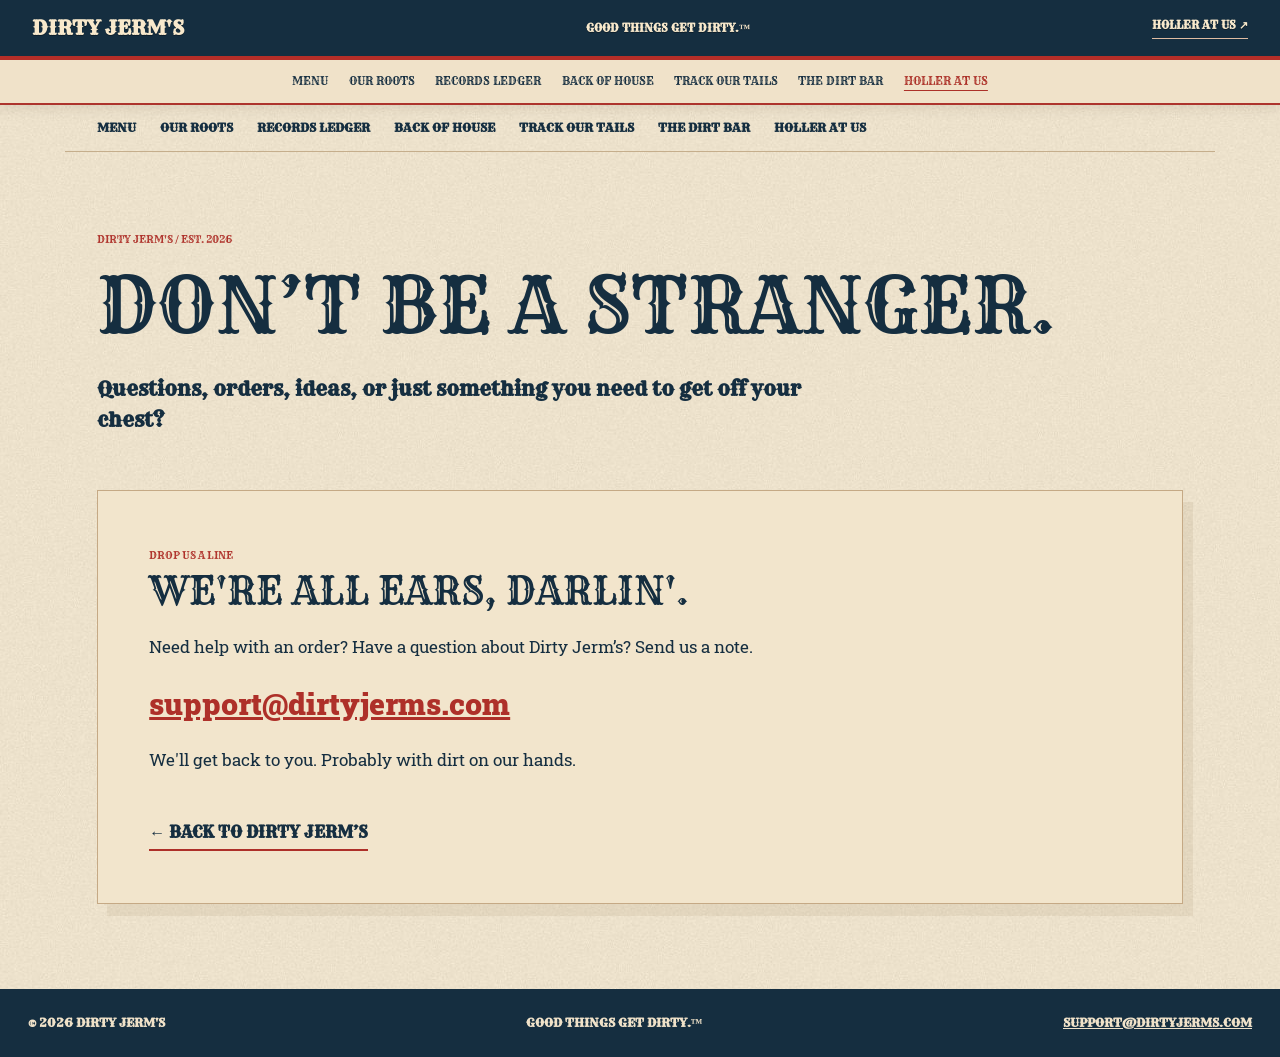
==== contact.html @ 66169c94 "Add files via upload" ====
<!DOCTYPE html>
<html lang="en"><head><meta charset="utf-8"/><meta content="width=device-width,initial-scale=1" name="viewport"/><meta content="#142d3d" name="theme-color"/><meta content="Dirty Jerm's — plant care with grit, good trouble, and a little dirt under our nails." name="description"/><title>HOLLER AT US | Dirty Jerm's</title><link href="styles.css" rel="stylesheet"/></head><body><header class="mast"><div class="mast-inner"><a class="brand-word" href="index.html">DIRTY JERM'S</a><span class="motto">GOOD THINGS GET DIRTY.™</span><a class="holler" href="contact.html">HOLLER AT US ↗</a></div></header><nav aria-label="Main navigation" class="site-nav"><a href="goods.html">MENU</a><a href="story.html">OUR ROOTS</a><a href="green-book.html">RECORDS LEDGER</a><a href="foundry.html">BACK OF HOUSE</a><a href="linkedin.html">TRACK OUR TAILS</a><a href="dirt-bar.html">THE DIRT BAR</a><a aria-current="page" href="contact.html">HOLLER AT US</a></nav><nav aria-label="Website sections" class="subnav"><a href="goods.html">MENU</a><a href="story.html">OUR ROOTS</a><a href="green-book.html">RECORDS LEDGER</a><a href="foundry.html">BACK OF HOUSE</a><a href="linkedin.html">TRACK OUR TAILS</a><a href="dirt-bar.html">THE DIRT BAR</a><a href="contact.html">HOLLER AT US</a></nav><main><section class="page-hero"><span class="eyebrow">DIRTY JERM'S / EST. 2026</span><h1>DON’T BE A STRANGER.</h1><p>Questions, orders, ideas, or just something you need to get off your chest?</p></section><section class="page-body"><div class="sheet"><span class="eyebrow">DROP US A LINE</span><h2>WE'RE ALL EARS, DARLIN'.</h2><p>Need help with an order? Have a question about Dirty Jerm’s? Send us a note.</p><p><a href="mailto:support@dirtyjerms.com" style="font-weight:900;font-size:clamp(18px,3vw,30px);color:var(--red)">support@dirtyjerms.com</a></p><p>We'll get back to you. Probably with dirt on our hands.</p><a class="back" href="index.html">← BACK TO DIRTY JERM’S</a></div></section></main><footer class="footer"><span>© 2026 DIRTY JERM'S</span><span>GOOD THINGS GET DIRTY.™</span><a href="mailto:support@dirtyjerms.com">SUPPORT@DIRTYJERMS.COM</a></footer></body></html>
---- styles.css ----
@import url('https://fonts.googleapis.com/css2?family=Rye&family=Roboto+Slab:wght@400;500;600;700;800;900&display=swap');
:root{--ink:#142d3d;--red:#a92f27;--cream:#f1e5ce;--paper:#e9d9bb;--burn:#39271d;--line:#c5ae8c}*{box-sizing:border-box}html{scroll-behavior:smooth}body{margin:0;background:var(--cream) url('assets/paper.jpg') repeat;color:var(--ink);font-family:'DM Sans',Arial,sans-serif}a{color:inherit}button,a{touch-action:manipulation}.mast{background:var(--ink);color:#f5e9d0;border-bottom:5px solid var(--red)}.mast-inner{max-width:1380px;margin:auto;padding:13px 32px;display:flex;align-items:center;justify-content:space-between;gap:20px}.brand-word{font:900 22px 'Roboto Slab',Georgia,serif;text-decoration:none;letter-spacing:-1px}.mast .motto{font:700 12px 'Roboto Slab',Georgia,serif;letter-spacing:.08em}.mast .holler{font:800 12px 'DM Sans',sans-serif;letter-spacing:.08em;text-decoration:none;border-bottom:1px solid #dfbca2;padding-bottom:4px}.hero{max-width:1360px;margin:0 auto;min-height:360px;padding:48px 38px 46px;display:grid;grid-template-columns:320px 1fr;align-items:center;gap:65px}.hero-logo{display:block;width:min(100%,310px);height:auto;filter:drop-shadow(9px 13px 7px #271d1533)}.eyebrow{font:800 12px 'DM Sans',sans-serif;letter-spacing:.16em;text-transform:uppercase;color:var(--red)}h1,h2,h3{font-family:'Roboto Slab',Georgia,serif}h1{font-size:clamp(48px,5.1vw,85px);line-height:1.05;letter-spacing:-.065em;margin:14px 0 20px;font-weight:900}h1 span{color:var(--red)}.hero-copy{font:700 clamp(17px,1.7vw,23px) 'Roboto Slab',Georgia,serif;line-height:1.45;margin:0;max-width:780px}.hero-copy strong{color:var(--red)}.ribbon{height:14px;background:repeating-linear-gradient(110deg,var(--ink) 0 75px,var(--red) 75px 86px,#efe3cc 86px 95px);border-block:2px solid #d2b895}.shop{background:linear-gradient(135deg,#ded0b6,#eadcc1 42%,#e3d2b3);border-top:1px solid #f8edd9;padding:28px 24px 56px}.shop-inner{max-width:1340px;margin:auto}.come{text-align:center;font:900 clamp(33px,3.2vw,54px) 'Roboto Slab',Georgia,serif;letter-spacing:-.05em;color:var(--red);margin:6px 0 10px}.subcome{text-align:center;margin:0 0 28px;font-size:14px;font-weight:700;color:#594735}.boardroom{display:grid;grid-template-columns:minmax(0,1fr) 300px minmax(0,1fr);gap:24px;align-items:center}.sign-stack{display:grid;gap:16px}.sign{position:relative;min-height:121px;display:flex;align-items:center;justify-content:center;text-align:center;text-decoration:none;padding:16px 30px;isolation:isolate;filter:drop-shadow(5px 12px 5px #39271d55);transition:transform .18s ease,filter .18s ease}.sign:before{content:'';position:absolute;inset:0;background-image:url('assets/rough-wood.png');background-position:center;background-size:100% 100%;z-index:-1;filter:saturate(.75) contrast(1.08)}.sign:after{content:'';position:absolute;inset:10px 13px;border:1px solid #30251a45;pointer-events:none;transform:rotate(-.4deg)}.sign .burn{font:900 clamp(20px,2.2vw,33px) 'Roboto Slab',Georgia,serif;letter-spacing:-.05em;color:#24150e;text-shadow:0 1px 1px #a58b6a,-1px -1px 1px #100c0b,1px 2px 2px #25130a7a;line-height:1.1}.sign:hover,.sign:focus-visible{transform:translateY(-5px) rotate(-.6deg);filter:drop-shadow(8px 17px 7px #39271d70)}.sign:focus-visible{outline:3px solid var(--red);outline-offset:5px}.sign:nth-child(2){transform:rotate(.6deg)}.sign:nth-child(3){transform:rotate(-.4deg)}.sign:nth-child(2):hover,.sign:nth-child(3):hover{transform:translateY(-5px)}.planter-center{display:flex;flex-direction:column;align-items:center;justify-content:center;align-self:stretch;gap:4px}.planter{width:min(100%,255px);height:285px;object-fit:contain;filter:drop-shadow(12px 16px 8px #2a221a40)}.planter-note{font:900 13px 'Roboto Slab',Georgia,serif;color:var(--red);text-align:center;max-width:210px;line-height:1.5}.center-sign{width:100%;max-width:280px;min-height:104px}.center-sign .burn{font-size:clamp(17px,1.7vw,24px)}.bottom-note{text-align:center;margin:30px 0 0;font:800 13px 'DM Sans',sans-serif;letter-spacing:.07em;color:#67513a}.footer{background:var(--ink);color:var(--cream);display:flex;justify-content:space-between;gap:12px;align-items:center;padding:25px max(28px,calc((100vw - 1300px)/2));font-size:12px;font-weight:800;letter-spacing:.06em;flex-wrap:wrap}.footer a{color:inherit}.page-hero{max-width:1150px;margin:auto;padding:74px 32px 35px}.page-hero h1{font-size:clamp(45px,6vw,78px);margin:10px 0}.page-hero p{font:600 20px/1.55 'Roboto Slab',Georgia,serif;max-width:750px}.page-body{max-width:1150px;margin:0 auto 85px;padding:0 32px}.sheet{background:#f5ead5;border:1px solid #cbb491;padding:clamp(25px,4vw,55px);box-shadow:10px 12px 0 #a68e6d24}.sheet h2{font-size:clamp(28px,3vw,44px);line-height:1.13;margin:6px 0 20px}.sheet p{font-size:17px;line-height:1.7;max-width:840px}.pill{display:inline-block;padding:7px 12px;border:1px solid var(--red);color:var(--red);font-size:12px;font-weight:800;letter-spacing:.08em}.tiles{display:grid;grid-template-columns:repeat(2,minmax(0,1fr));gap:18px;margin-top:25px}.tile{border:1px solid #c6ad87;padding:24px;background:#efe0c4}.tile h3{font-size:29px;margin:8px 0}.tile p{margin:6px 0}.tile .status{font-size:12px;font-weight:900;letter-spacing:.08em;color:var(--red)}.back{display:inline-block;margin-top:28px;text-decoration:none;border-bottom:2px solid var(--red);font-weight:800;padding-bottom:5px}.subnav{max-width:1150px;margin:0 auto;padding:14px 32px;display:flex;gap:15px 24px;flex-wrap:wrap;border-bottom:1px solid #c5ae8c}.subnav a{text-decoration:none;font-size:12px;font-weight:800}.subnav a:hover{text-decoration:underline}.green{background:#dce0cd;border-left:6px solid #66765b}.green h2{color:#354c3d}@media(max-width:960px){.hero{grid-template-columns:220px 1fr;gap:28px}.boardroom{grid-template-columns:1fr 210px 1fr;gap:12px}.sign{min-height:106px;padding:12px}.sign .burn{font-size:clamp(16px,2.4vw,25px)}.planter{height:250px}.center-sign .burn{font-size:18px}}@media(max-width:680px){.mast-inner{padding:13px 17px}.mast .motto{display:none}.hero{padding:30px 24px;grid-template-columns:1fr;gap:18px;text-align:center}.hero-logo{width:180px;margin:auto}h1{font-size:clamp(43px,11vw,65px)}.hero-copy{font-size:17px}.shop{padding:24px 14px 42px}.boardroom{grid-template-columns:1fr 1fr;gap:12px}.sign-stack{gap:12px}.sign{min-height:100px}.sign .burn{font-size:clamp(16px,4vw,23px)}.planter-center{grid-column:1/-1;grid-row:2;display:grid;grid-template-columns:1fr 1fr;align-items:center;gap:0}.planter{height:205px}.planter-note{display:none}.center-sign{min-height:105px}.right-stack{grid-column:2;grid-row:1}.left-stack{grid-column:1;grid-row:1}.tiles{grid-template-columns:1fr}.footer{padding:22px}.page-hero{padding:45px 22px 20px}.page-body{padding:0 18px}.subnav{padding:12px 20px}}
@media(prefers-reduced-motion:reduce){*,*:before,*:after{transition:none!important;scroll-behavior:auto!important}}


/* Dirty Jerm's — authentic workshop wood, saloon type, and unified interior styling */
600;700;800;900&display=swap');
:root{--ink:#182f40;--red:#a62e25;--cream:#efe2c9;--paper:#e9d7b7;--burn:#2b160c;--line:#b99b73}
body{font-family:'Roboto Slab',Georgia,serif;background-color:#efe2c9}
.brand-word,.mast .motto,.mast .holler,.subnav a,.footer,.pill,.tile .status,.back{font-family:'Rye',Georgia,serif;letter-spacing:0;line-height:1.5}
.brand-word{font-size:20px}.mast .motto,.mast .holler{font-size:11px}
h1,h2,h3,.come,.sheet h2,.tile h3,.page-hero h1{font-family:'Rye',Georgia,serif;font-weight:400;letter-spacing:0}
.hero{max-width:1420px;grid-template-columns:minmax(275px,370px) 1fr;gap:65px;padding:48px 40px 54px;min-height:405px}
.hero-logo{width:min(100%,360px);max-width:360px}
h1{font-size:clamp(42px,4.8vw,73px);line-height:1.22;letter-spacing:0;margin:16px 0 18px}
.eyebrow{font:400 12px 'Rye',Georgia,serif;letter-spacing:.015em}
.hero-copy{font:600 clamp(17px,1.6vw,21px)/1.55 'Roboto Slab',Georgia,serif}
.shop{background:linear-gradient(120deg,#e5d2afdd,#eee1c7e8),url('assets/paper.jpg') repeat;padding:35px 24px 76px}
.come{font-size:clamp(29px,3vw,47px);line-height:1.2;letter-spacing:0;margin:6px 0 13px}
.subcome{font:400 clamp(15px,1.6vw,21px) 'Rye',Georgia,serif;color:var(--ink);margin:0 0 34px;letter-spacing:0;text-align:center}
.boardroom{grid-template-columns:minmax(0,1fr) minmax(240px,305px) minmax(0,1fr);gap:clamp(16px,2.5vw,35px);align-items:center}
.sign-stack{gap:22px}
.sign{min-height:128px;padding:22px 24px;filter:drop-shadow(5px 11px 6px #37200d55);transition:transform .18s ease,filter .18s ease}
.sign:before{inset:2px 1px 6px;background-image:linear-gradient(0deg,rgba(65,31,11,.17),rgba(230,164,77,.14) 32%,rgba(255,210,130,.20) 58%,rgba(62,27,11,.12)),url('assets/rough-wood.png');background-size:100% 100%;filter:sepia(.28) saturate(1.22) brightness(1.12) contrast(1.09);clip-path:polygon(1% 6%,5% 3%,15% 4%,24% 1%,39% 3%,53% 1%,72% 3%,86% 1%,99% 5%,98% 20%,100% 40%,98% 59%,100% 78%,98% 96%,88% 97%,73% 99%,56% 97%,39% 100%,20% 98%,6% 99%,1% 96%,2% 76%,0% 55%,2% 35%)}
.sign:after{display:none}
.sign .burn{font:400 clamp(19px,2.05vw,30px)/1.2 'Rye',Georgia,serif;letter-spacing:0;color:#29160d;text-shadow:0 1px 0 #c8a476,1px 2px 1px #2a160d99,-1px -1px 1px #2a160d88;max-width:100%}
.sign:nth-child(2){transform:rotate(.35deg)}.sign:nth-child(3){transform:rotate(-.25deg)}
.sign:hover,.sign:focus-visible{transform:translateY(-5px) rotate(-.35deg);filter:drop-shadow(7px 15px 7px #37200d77)}
.planter-center{gap:0;align-self:stretch;justify-content:space-between}
.plant-ground{position:relative;isolation:isolate;width:100%;height:385px;display:flex;align-items:flex-end;justify-content:center;overflow:hidden}
.plant-ground:after{content:'';position:absolute;z-index:2;bottom:-4px;left:-5%;width:110%;height:49px;background:radial-gradient(ellipse at 20% 40%,#4b301d 0 8%,transparent 9%),radial-gradient(ellipse at 72% 55%,#362015 0 11%,transparent 12%),linear-gradient(0deg,#392518 0%,#5c4028 45%,transparent 98%);background-size:47px 32px,59px 36px,100% 100%;filter:drop-shadow(0 -2px 3px #40291770);clip-path:polygon(0 34%,8% 21%,14% 40%,22% 24%,29% 39%,36% 18%,45% 36%,54% 16%,64% 37%,73% 19%,81% 37%,90% 18%,100% 34%,100% 100%,0 100%)}
.planter{width:100%;height:385px;max-height:none;object-fit:cover;object-position:center 46%;filter:contrast(1.05) saturate(.92);-webkit-mask-image:radial-gradient(ellipse 54% 70% at 50% 49%,#000 60%,transparent 94%);mask-image:radial-gradient(ellipse 54% 70% at 50% 49%,#000 60%,transparent 94%)}
.planter-center>.sign{width:100%;min-height:110px;margin-top:12px}
.planter-center>.sign .burn{font-size:clamp(18px,1.7vw,25px)}
.page-hero h1{letter-spacing:0;line-height:1.25}.page-hero p,.sheet p,.tile p{font-family:'Roboto Slab',Georgia,serif}
.sheet,.tile{background:#f2e5cc;border-color:#c5a985}.sheet h2{letter-spacing:0}
@media(max-width:960px){.hero{grid-template-columns:230px 1fr;gap:30px}.boardroom{grid-template-columns:minmax(0,1fr) 220px minmax(0,1fr);gap:13px}.sign{min-height:108px;padding:12px}.sign .burn{font-size:clamp(15px,2.1vw,22px)}.plant-ground,.planter{height:300px}.planter-center>.sign .burn{font-size:17px}}
@media(max-width:680px){.hero{grid-template-columns:1fr;gap:18px;padding:28px 22px 34px;text-align:center}.hero-logo{width:210px;margin:auto}h1{font-size:clamp(35px,9vw,52px)}.shop{padding:28px 13px 45px}.boardroom{grid-template-columns:1fr 1fr;gap:12px}.sign-stack{gap:12px}.sign{min-height:92px}.sign .burn{font-size:clamp(14px,3.7vw,20px)}.left-stack{grid-column:1;grid-row:1}.right-stack{grid-column:2;grid-row:1}.planter-center{grid-column:1/-1;grid-row:2;display:flex;flex-direction:column}.plant-ground{width:min(80%,300px);height:295px}.planter{height:295px}.planter-center>.sign{max-width:330px;margin-top:4px}.planter-center>.sign .burn{font-size:20px}.mast .motto{display:none}}

/* Focused refinements to the approved Rustic Saloon Polish layout. */
600;700;800;900&display=swap');
:root{--ink:#142d3d;--red:#a92f27}
.hero-copy{font-family:'Roboto Slab',Georgia,serif;font-weight:700}
.eyebrow,.mast .motto,.mast .holler,.subnav a,.footer,.pill,.tile .status,.back{font-family:'Rye',Georgia,serif}
.sign .burn{font-family:'Rye',Georgia,serif;font-size:clamp(19px,2vw,30px);font-weight:400;color:#180f09;text-shadow:0 1px 0 #b59b7b,1px 2px 1px #100c08c9,-1px -1px 1px #392517b3;-webkit-text-stroke:.2px #180f09}
.sign:before{filter:sepia(.16) saturate(1.04) brightness(1.02) contrast(1.18)}
.sign:focus-visible{outline:4px solid #a92f27;outline-offset:5px}
.plant-ground{overflow:visible;isolation:isolate}
.planter{width:100%;height:385px;object-fit:contain;object-position:center bottom;filter:drop-shadow(4px 9px 4px #38261944);-webkit-mask-image:none;mask-image:none}
.plant-ground:after{bottom:-7px;left:-8%;width:116%;height:69px;background:radial-gradient(ellipse at 15% 40%,#27190e 0 7%,transparent 8%),radial-gradient(ellipse at 64% 50%,#342012 0 10%,transparent 11%),radial-gradient(ellipse at 80% 35%,#6c472a 0 8%,transparent 9%),linear-gradient(0deg,#291b13 0%,#53341f 42%,#785031 69%,transparent 100%);background-size:38px 25px,52px 31px,44px 25px,100% 100%;clip-path:polygon(0 53%,8% 42%,17% 48%,27% 28%,35% 43%,46% 22%,55% 40%,66% 26%,76% 44%,88% 34%,100% 55%,100% 100%,0 100%)}
@media(max-width:960px){.plant-ground,.planter{height:300px}.sign .burn{font-size:clamp(16px,2.15vw,24px)}}
@media(max-width:680px){.plant-ground,.planter{height:295px}.sign .burn{font-size:clamp(14px,3.5vw,21px)}}


/* 2026-10-14: preserve the approved Rustic Saloon layout, correct the type and grounded artwork. */
600;700;800&display=swap');
.hero h1,.come,.subcome,.eyebrow,.hero-copy,.sign .burn,.page-hero h1,.page-hero p,.sheet h2,.sheet h3,.tile h3,.sheet .pill,.mast a,.mast .motto,.subnav a,.back,.footer {font-family:'Rye',Georgia,serif!important;letter-spacing:0!important}
.hero h1{font-size:clamp(40px,4.5vw,70px);line-height:1.24;letter-spacing:0!important}
.hero-copy{font-size:clamp(14px,1.28vw,18px);font-weight:400;line-height:1.75;max-width:770px}
.eyebrow{font-size:clamp(10px,.8vw,12px)}
.come{font-size:clamp(30px,3vw,45px);line-height:1.3}
.subcome{font-size:clamp(13px,1.15vw,18px)}
.sign .burn{font-size:clamp(18px,1.8vw,27px);color:#231409;text-shadow:0 1px 0 #c9a47a,1px 2px 1px #1a0e09aa; -webkit-text-stroke:.28px #25150b}
.sign:before{filter:sepia(.10) saturate(.95) brightness(1.09) contrast(1.16)}
/* The soil is a genuine illustrated earth texture from the approved artwork, not a CSS gradient. */
.plant-ground{height:405px;overflow:visible;align-items:flex-end;isolation:isolate}
.planter{height:405px;width:100%;object-fit:contain;object-position:center bottom;position:relative;z-index:1;filter:drop-shadow(2px 7px 2px #3d2a1840);mask-image:none;-webkit-mask-image:none}
.plant-ground:after{content:'';position:absolute;z-index:3;left:-14%;width:128%;bottom:-5px;height:90px;background-image:url('assets/earth-art.png');background-repeat:no-repeat;background-size:100% auto;background-position:center bottom;clip-path:polygon(0 36%,8% 30%,16% 40%,22% 25%,30% 34%,38% 22%,48% 36%,58% 24%,67% 34%,76% 22%,85% 36%,93% 28%,100% 39%,100% 100%,0 100%);filter:drop-shadow(0 -4px 3px #28180b55)}
.plant-ground:before{content:'';position:absolute;z-index:0;left:9%;right:9%;bottom:0;height:56px;background:#3c291c;filter:blur(16px);border-radius:50%}
@media(max-width:960px){.plant-ground,.planter{height:330px}.plant-ground:after{height:74px}}
@media(max-width:680px){.plant-ground,.planter{height:300px}.plant-ground:after{height:70px}.hero h1{font-size:clamp(36px,8.5vw,51px)}.sign .burn{font-size:clamp(14px,3.4vw,20px)}}

/* Final polish: hand breaks through a compact mound, earth falls DOWN, not sideways. */
.plant-ground{overflow:visible;position:relative;isolation:isolate}
.plant-ground:before{display:none!important}
.plant-ground:after{content:""!important;position:absolute!important;z-index:3!important;left:50%!important;right:auto!important;bottom:-96px!important;width:min(100%,280px)!important;height:160px!important;transform:translateX(-50%)!important;background:url('assets/wrist-soil-fall.png') center top / contain no-repeat!important;clip-path:none!important;filter:none!important;border:0!important}
.planter{z-index:2;position:relative;mask-image:none!important;-webkit-mask-image:none!important}
.planter-center{padding-bottom:60px}
.planter-center>.sign{margin-top:40px}
/* Uniform old-Western lettering across homepage and all inner pages. */
.brand-word,.mast .motto,.mast .holler,.eyebrow,.hero h1,.hero-copy,.come,.subcome,.sign .burn,.page-hero h1,.page-hero p,.sheet h2,.sheet h3,.tile h3,.pill,.back,.subnav a,.footer{font-family:'Rye',Georgia,serif!important;letter-spacing:0!important}
.hero-copy{font-size:clamp(14px,1.3vw,18px);line-height:1.8}
.sign .burn{font-family:'Rye',Georgia,serif!important}
@media(max-width:960px){.plant-ground:after{bottom:-78px!important;height:140px!important;width:240px!important}.planter-center{padding-bottom:48px}}
@media(max-width:680px){.plant-ground:after{bottom:-72px!important;height:130px!important;width:225px!important}.planter-center{padding-bottom:38px}.planter-center>.sign{margin-top:45px}}

/* Final art polish: no straight soil edges; transparent hand/can; extra vines. */
.plant-ground{overflow:visible!important}
.planter{object-fit:contain!important;filter:drop-shadow(1px 5px 3px #38261940)!important}
.plant-ground:after{background-image:url('assets/wrist-soil-fall.png')!important;left:50%!important;bottom:-99px!important;width:min(100%,270px)!important;height:155px!important;background-size:contain!important;background-repeat:no-repeat!important;clip-path:none!important;mask-image:none!important;-webkit-mask-image:none!important}
@media(max-width:960px){.plant-ground:after{bottom:-83px!important;width:240px!important;height:140px!important}}
@media(max-width:680px){.plant-ground:after{bottom:-75px!important;width:230px!important;height:130px!important}}

/* 2026-10-14: unified brand palette, restored header, working navigation */
:root{--ink:#152e40;--red:#ae3029;--cream:#f0e2c9;--paper:#ebdbbd}
.mast{background:#152e40!important;color:#f8e9cc!important;border-bottom:4px solid #b52e28!important;position:relative;z-index:10}
.mast-inner{max-width:1400px;min-height:54px}
.mast .brand-word,.mast .motto,.mast .holler{color:#f8e9cc!important;text-shadow:0 1px 0 #0005!important;opacity:1!important}
.site-nav{background:#f0e2c9;border-bottom:2px solid #ad342d;display:flex;justify-content:center;align-items:center;gap:clamp(10px,1.6vw,27px);padding:11px 20px;flex-wrap:wrap;position:relative;z-index:9;box-shadow:0 4px 12px #33221419}
.site-nav a{font:400 clamp(11px,.84vw,14px)/1.4 'Rye',Georgia,serif;color:#172f41;text-decoration:none;white-space:nowrap}
.site-nav a:hover,.site-nav a[aria-current='page']{color:#ac3128;text-decoration:underline;text-underline-offset:5px}
.hero{background:radial-gradient(ellipse at 70% 20%,#fff8e9b0,transparent 70%)}
.hero h1{color:#172e3e!important}.hero h1 span{color:#b33029!important}
.ribbon{background:repeating-linear-gradient(110deg,#172e3e 0 75px,#ad3028 75px 86px,#f7eee0 86px 95px)!important}
.shop{background:radial-gradient(ellipse at 50% 15%,#f6e8c9 0%,#e6d1ac 72%,#dbc29b 100%)!important}
.come{color:#ad3028!important}.subcome{color:#172e3e!important}
.sign .burn{color:#21140d!important;text-shadow:0 1px 0 #cbb38d,1px 2px 1px #100a06c9!important}
.sign:hover .burn,.sign:focus-visible .burn{color:#6e170f!important}
.action-link{display:inline-flex;align-items:center;justify-content:center;margin:18px 0 10px;padding:16px 20px;background:#172e3e;color:#fff2d7!important;border:3px double #e7bd83;font:400 15px/1.4 'Rye',Georgia,serif;text-decoration:none;box-shadow:5px 6px 0 #b3352d}
.action-link:hover,.action-link:focus-visible{background:#a72e28}
.social-grid{display:grid;grid-template-columns:repeat(2,minmax(0,1fr));gap:24px;margin:26px 0}
.social-card{border:2px solid #b83b31;border-top:8px solid #172e3e;background:#f9eed8;padding:24px;box-shadow:6px 8px 0 #51331a18}
.social-card h3{font:400 clamp(21px,2vw,30px)/1.4 'Rye',Georgia,serif;color:#a72e28;margin:0 0 10px}
.social-card p{margin:0 0 10px}.fine-print{font-size:13px!important;color:#5d4b3b}
.quick-trails{display:flex;gap:12px;justify-content:center;flex-wrap:wrap;margin:28px auto 0;padding-top:20px;border-top:2px solid #a7352a55}
.quick-trails a{font:400 12px/1.5 'Rye',Georgia,serif;background:#172e3e;color:#f8ead2;text-decoration:none;padding:12px 16px;border-bottom:4px solid #a93027}
.quick-trails a:hover{background:#a93027}
/* More foliage, anchored to the existing illustration; no new rectangular backdrops */
.plant-ground{isolation:isolate;overflow:visible}
.leaf-spray{position:absolute;z-index:1;width:67px;height:96px;pointer-events:none;background:radial-gradient(ellipse at 42% 35%,#91a16e 0 4%,#36533b 34%,#172e22 72%,transparent 74%);border-radius:3% 85% 9% 90%;box-shadow:inset 7px -7px 13px #12271d8a,2px 5px 5px #2b21152e;opacity:.88;transform-origin:bottom center}
.leaf-spray:after{content:'';position:absolute;top:10%;left:49%;height:75%;border-left:2px solid #d6c6a180;transform:rotate(11deg)}
.leaf-spray-1{left:4%;top:43%;transform:rotate(-42deg) scale(.75)}
.leaf-spray-2{right:2%;top:48%;transform:rotate(36deg) scale(.8)}
.leaf-spray-3{left:10%;top:66%;transform:rotate(-67deg) scale(.57)}
.leaf-spray-4{right:8%;top:68%;transform:rotate(62deg) scale(.65)}
@media(max-width:680px){.mast-inner{gap:10px}.mast .brand-word{font-size:16px}.mast .holler{font-size:10px}.site-nav{gap:10px;padding:12px}.site-nav a{font-size:10px}.social-grid{grid-template-columns:1fr}.quick-trails a{font-size:10px}.leaf-spray{transform:scale(.65)}}

/* Final: two deliberate full-screen scenes, matching original illustrated foliage */
.leaf-spray{display:none!important}
@media(min-width:761px){
 html{scroll-snap-type:y proximity}
 body>main>.hero,body>main>.shop{scroll-snap-align:start}
 .mast{height:60px}.mast-inner{height:56px}
 .site-nav{min-height:45px}
 .hero{box-sizing:border-box;max-width:none!important;width:100%;min-height:calc(100svh - 105px)!important;grid-template-columns:minmax(280px,390px) minmax(0,760px)!important;justify-content:center;align-content:center;align-items:center;gap:clamp(35px,5vw,90px)!important;padding:clamp(30px,5vh,70px) clamp(30px,5vw,90px)!important}
 .hero-logo{width:100%!important;max-width:390px!important}
 .hero h1{font-size:clamp(42px,4.5vw,76px)!important}
 .shop{box-sizing:border-box;min-height:100svh;display:flex;align-items:center;justify-content:center;padding:clamp(22px,3vh,42px) 24px!important}
 .shop-inner{width:100%;max-width:1380px}
 .shop .come{margin-top:0}.shop .subcome{margin-bottom:clamp(15px,2vh,27px)}
 .boardroom{grid-template-columns:minmax(0,1fr) minmax(230px,310px) minmax(0,1fr)!important;gap:clamp(14px,2.2vw,35px)!important}
 .sign-stack{gap:clamp(10px,1.5vh,22px)}
 .sign{min-height:clamp(95px,13vh,132px)}
 .plant-ground,.planter{height:clamp(270px,42vh,405px)!important}
 .planter-center{padding-bottom:0!important}
 .planter-center>.sign{margin-top:clamp(8px,1vh,18px)!important;min-height:95px}
 .quick-trails{margin-top:clamp(10px,2vh,28px);padding-top:12px}
}
@media(min-width:761px) and (max-height:740px){
 .shop{align-items:flex-start}.sign{min-height:88px}.plant-ground,.planter{height:280px!important}.come{font-size:34px!important}.quick-trails{margin-top:10px}
}
@media(max-width:760px){html{scroll-snap-type:none}.hero{min-height:calc(100svh - 100px);align-content:center}.shop{min-height:100svh}.leaf-spray{display:none!important}}
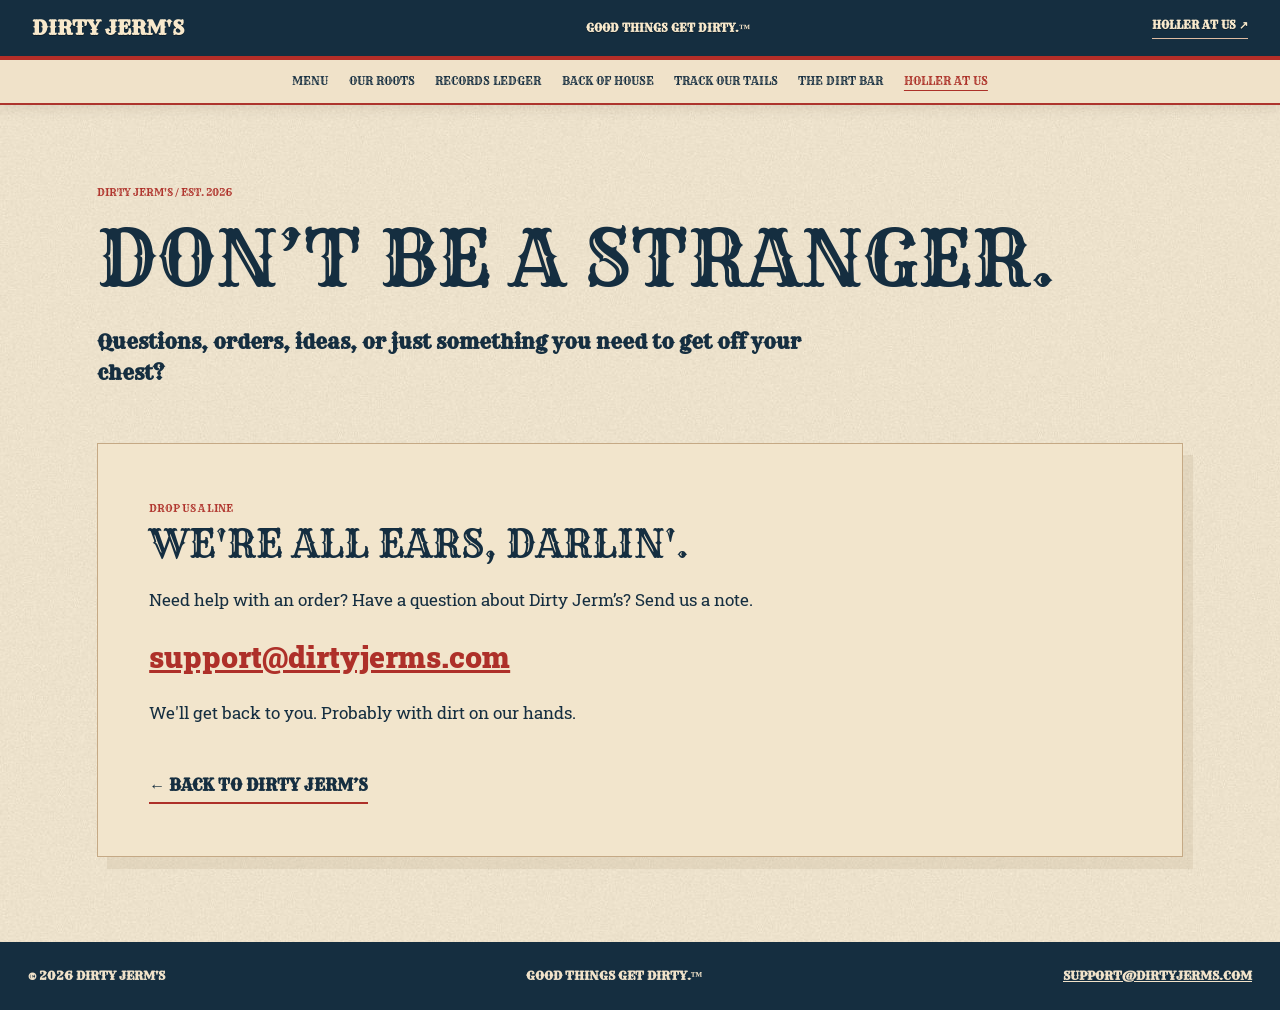
==== commit d24c66fa: "Add files via upload" ====
--- a/contact.html
+++ b/contact.html
@@ -1,2 +1,2 @@
 <!DOCTYPE html>
-<html lang="en"><head><meta charset="utf-8"/><meta content="width=device-width,initial-scale=1" name="viewport"/><meta content="#142d3d" name="theme-color"/><meta content="Dirty Jerm's — plant care with grit, good trouble, and a little dirt under our nails." name="description"/><title>HOLLER AT US | Dirty Jerm's</title><link href="styles.css" rel="stylesheet"/></head><body><header class="mast"><div class="mast-inner"><a class="brand-word" href="index.html">DIRTY JERM'S</a><span class="motto">GOOD THINGS GET DIRTY.™</span><a class="holler" href="contact.html">HOLLER AT US ↗</a></div></header><nav aria-label="Main navigation" class="site-nav"><a href="goods.html">MENU</a><a href="story.html">OUR ROOTS</a><a href="green-book.html">RECORDS LEDGER</a><a href="foundry.html">BACK OF HOUSE</a><a href="linkedin.html">TRACK OUR TAILS</a><a href="dirt-bar.html">THE DIRT BAR</a><a aria-current="page" href="contact.html">HOLLER AT US</a></nav><nav aria-label="Website sections" class="subnav"><a href="goods.html">MENU</a><a href="story.html">OUR ROOTS</a><a href="green-book.html">RECORDS LEDGER</a><a href="foundry.html">BACK OF HOUSE</a><a href="linkedin.html">TRACK OUR TAILS</a><a href="dirt-bar.html">THE DIRT BAR</a><a href="contact.html">HOLLER AT US</a></nav><main><section class="page-hero"><span class="eyebrow">DIRTY JERM'S / EST. 2026</span><h1>DON’T BE A STRANGER.</h1><p>Questions, orders, ideas, or just something you need to get off your chest?</p></section><section class="page-body"><div class="sheet"><span class="eyebrow">DROP US A LINE</span><h2>WE'RE ALL EARS, DARLIN'.</h2><p>Need help with an order? Have a question about Dirty Jerm’s? Send us a note.</p><p><a href="mailto:support@dirtyjerms.com" style="font-weight:900;font-size:clamp(18px,3vw,30px);color:var(--red)">support@dirtyjerms.com</a></p><p>We'll get back to you. Probably with dirt on our hands.</p><a class="back" href="index.html">← BACK TO DIRTY JERM’S</a></div></section></main><footer class="footer"><span>© 2026 DIRTY JERM'S</span><span>GOOD THINGS GET DIRTY.™</span><a href="mailto:support@dirtyjerms.com">SUPPORT@DIRTYJERMS.COM</a></footer></body></html>+<html lang="en"><head><meta charset="utf-8"/><meta content="width=device-width,initial-scale=1" name="viewport"/><meta content="#142d3d" name="theme-color"/><meta content="Dirty Jerm's — plant care with grit, good trouble, and a little dirt under our nails." name="description"/><title>HOLLER AT US | Dirty Jerm's</title><link href="styles.css" rel="stylesheet"/></head><body><header class="mast"><div class="mast-inner"><a class="brand-word" href="index.html">DIRTY JERM'S</a><span class="motto">GOOD THINGS GET DIRTY.™</span><a class="holler" href="contact.html">HOLLER AT US ↗</a></div></header><nav aria-label="Main navigation" class="site-nav"><a href="goods.html">MENU</a><a href="story.html">OUR ROOTS</a><a href="green-book.html">RECORDS LEDGER</a><a href="foundry.html">BACK OF HOUSE</a><a href="linkedin.html">TRACK OUR TAILS</a><a href="dirt-bar.html">THE DIRT BAR</a><a aria-current="page" href="contact.html">HOLLER AT US</a></nav><main><section class="page-hero"><span class="eyebrow">DIRTY JERM'S / EST. 2026</span><h1>DON’T BE A STRANGER.</h1><p>Questions, orders, ideas, or just something you need to get off your chest?</p></section><section class="page-body"><div class="sheet"><span class="eyebrow">DROP US A LINE</span><h2>WE'RE ALL EARS, DARLIN'.</h2><p>Need help with an order? Have a question about Dirty Jerm’s? Send us a note.</p><p><a href="mailto:support@dirtyjerms.com" style="font-weight:900;font-size:clamp(18px,3vw,30px);color:var(--red)">support@dirtyjerms.com</a></p><p>We'll get back to you. Probably with dirt on our hands.</p><a class="back" href="index.html">← BACK TO DIRTY JERM’S</a></div></section></main><footer class="footer"><span>© 2026 DIRTY JERM'S</span><span>GOOD THINGS GET DIRTY.™</span><a href="mailto:support@dirtyjerms.com">SUPPORT@DIRTYJERMS.COM</a></footer></body></html>
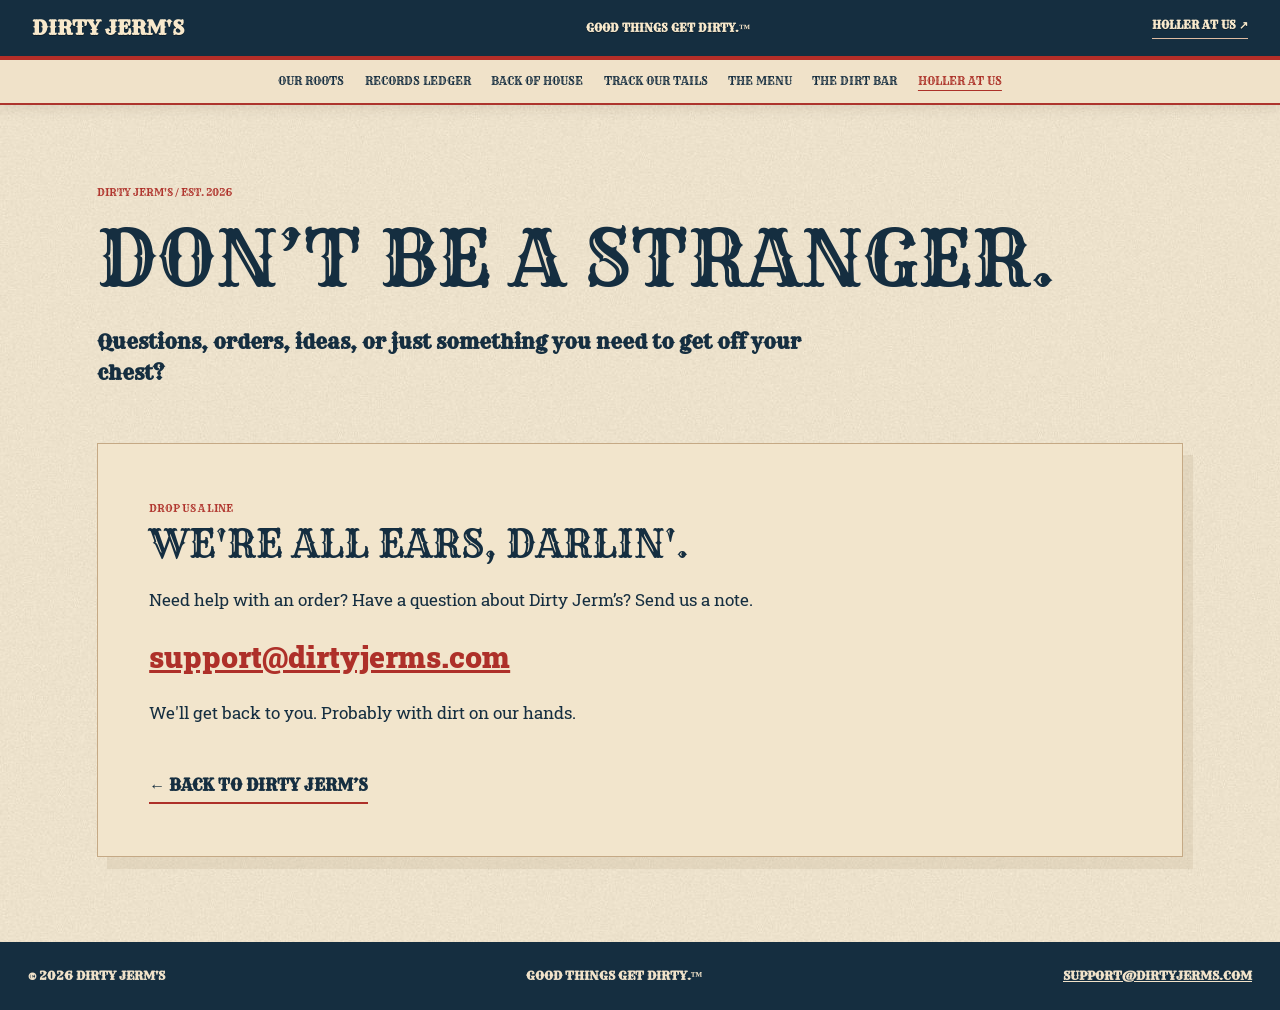
==== commit 765cc516: "Add files via upload" ====
--- a/contact.html
+++ b/contact.html
@@ -1,2 +1,2 @@
 <!DOCTYPE html>
-<html lang="en"><head><meta charset="utf-8"/><meta content="width=device-width,initial-scale=1" name="viewport"/><meta content="#142d3d" name="theme-color"/><meta content="Dirty Jerm's — plant care with grit, good trouble, and a little dirt under our nails." name="description"/><title>HOLLER AT US | Dirty Jerm's</title><link href="styles.css" rel="stylesheet"/></head><body><header class="mast"><div class="mast-inner"><a class="brand-word" href="index.html">DIRTY JERM'S</a><span class="motto">GOOD THINGS GET DIRTY.™</span><a class="holler" href="contact.html">HOLLER AT US ↗</a></div></header><nav aria-label="Main navigation" class="site-nav"><a href="goods.html">MENU</a><a href="story.html">OUR ROOTS</a><a href="green-book.html">RECORDS LEDGER</a><a href="foundry.html">BACK OF HOUSE</a><a href="linkedin.html">TRACK OUR TAILS</a><a href="dirt-bar.html">THE DIRT BAR</a><a aria-current="page" href="contact.html">HOLLER AT US</a></nav><main><section class="page-hero"><span class="eyebrow">DIRTY JERM'S / EST. 2026</span><h1>DON’T BE A STRANGER.</h1><p>Questions, orders, ideas, or just something you need to get off your chest?</p></section><section class="page-body"><div class="sheet"><span class="eyebrow">DROP US A LINE</span><h2>WE'RE ALL EARS, DARLIN'.</h2><p>Need help with an order? Have a question about Dirty Jerm’s? Send us a note.</p><p><a href="mailto:support@dirtyjerms.com" style="font-weight:900;font-size:clamp(18px,3vw,30px);color:var(--red)">support@dirtyjerms.com</a></p><p>We'll get back to you. Probably with dirt on our hands.</p><a class="back" href="index.html">← BACK TO DIRTY JERM’S</a></div></section></main><footer class="footer"><span>© 2026 DIRTY JERM'S</span><span>GOOD THINGS GET DIRTY.™</span><a href="mailto:support@dirtyjerms.com">SUPPORT@DIRTYJERMS.COM</a></footer></body></html>+<html lang="en"><head><meta charset="utf-8"/><meta content="width=device-width,initial-scale=1" name="viewport"/><meta content="#142d3d" name="theme-color"/><meta content="Dirty Jerm's — plant care with grit, good trouble, and a little dirt under our nails." name="description"/><title>HOLLER AT US | Dirty Jerm's</title><link href="styles.css?v=launch-purchase-20261014" rel="stylesheet"/></head><body><header class="mast"><div class="mast-inner"><a class="brand-word" href="index.html">DIRTY JERM'S</a><span class="motto">GOOD THINGS GET DIRTY.™</span><a class="holler" href="contact.html">HOLLER AT US ↗</a></div></header><nav aria-label="Main navigation" class="site-nav"><a href="story.html">OUR ROOTS</a><a href="green-book.html">RECORDS LEDGER</a><a href="foundry.html">BACK OF HOUSE</a><a href="linkedin.html">TRACK OUR TAILS</a><a href="goods.html">THE MENU</a><a href="dirt-bar.html">THE DIRT BAR</a><a aria-current="page" href="contact.html">HOLLER AT US</a></nav><main><section class="page-hero"><span class="eyebrow">DIRTY JERM'S / EST. 2026</span><h1>DON’T BE A STRANGER.</h1><p>Questions, orders, ideas, or just something you need to get off your chest?</p></section><section class="page-body"><div class="sheet"><span class="eyebrow">DROP US A LINE</span><h2>WE'RE ALL EARS, DARLIN'.</h2><p>Need help with an order? Have a question about Dirty Jerm’s? Send us a note.</p><p><a href="mailto:support@dirtyjerms.com" style="font-weight:900;font-size:clamp(18px,3vw,30px);color:var(--red)">support@dirtyjerms.com</a></p><p>We'll get back to you. Probably with dirt on our hands.</p><a class="back" href="index.html">← BACK TO DIRTY JERM’S</a></div></section></main><footer class="footer"><span>© 2026 DIRTY JERM'S</span><span>GOOD THINGS GET DIRTY.™</span><a href="mailto:support@dirtyjerms.com">SUPPORT@DIRTYJERMS.COM</a></footer></body></html>
--- a/styles.css
+++ b/styles.css
@@ -150,3 +150,11 @@
  .shop{align-items:flex-start}.sign{min-height:88px}.plant-ground,.planter{height:280px!important}.come{font-size:34px!important}.quick-trails{margin-top:10px}
 }
 @media(max-width:760px){html{scroll-snap-type:none}.hero{min-height:calc(100svh - 100px);align-content:center}.shop{min-height:100svh}.leaf-spray{display:none!important}}
+
+/* Interior pages: legacy secondary navigation must never display. */
+body:not(.home) .subnav, body:not(.home) nav.subnav {display:none!important}
+
+/* FILTHY RICH purchase call to action */
+.buy-filthy-rich{display:inline-flex;align-items:center;justify-content:center;margin-top:20px;padding:14px 22px;background:#923e35;color:#fff3d9!important;border:2px solid #572923;box-shadow:4px 5px 0 #1c3040;font-family:'Rye',Georgia,serif!important;font-size:clamp(15px,1.6vw,19px);line-height:1.3;text-align:center;text-decoration:none;transition:transform .15s ease,box-shadow .15s ease}
+.buy-filthy-rich:hover,.buy-filthy-rich:focus-visible{transform:translate(-2px,-2px);box-shadow:6px 7px 0 #1c3040;background:#762f2a}
+.purchase-note{font-family:'Roboto Slab',Georgia,serif!important;font-size:12px!important;letter-spacing:.07em;font-weight:800;color:#5b4337;margin-top:13px!important}
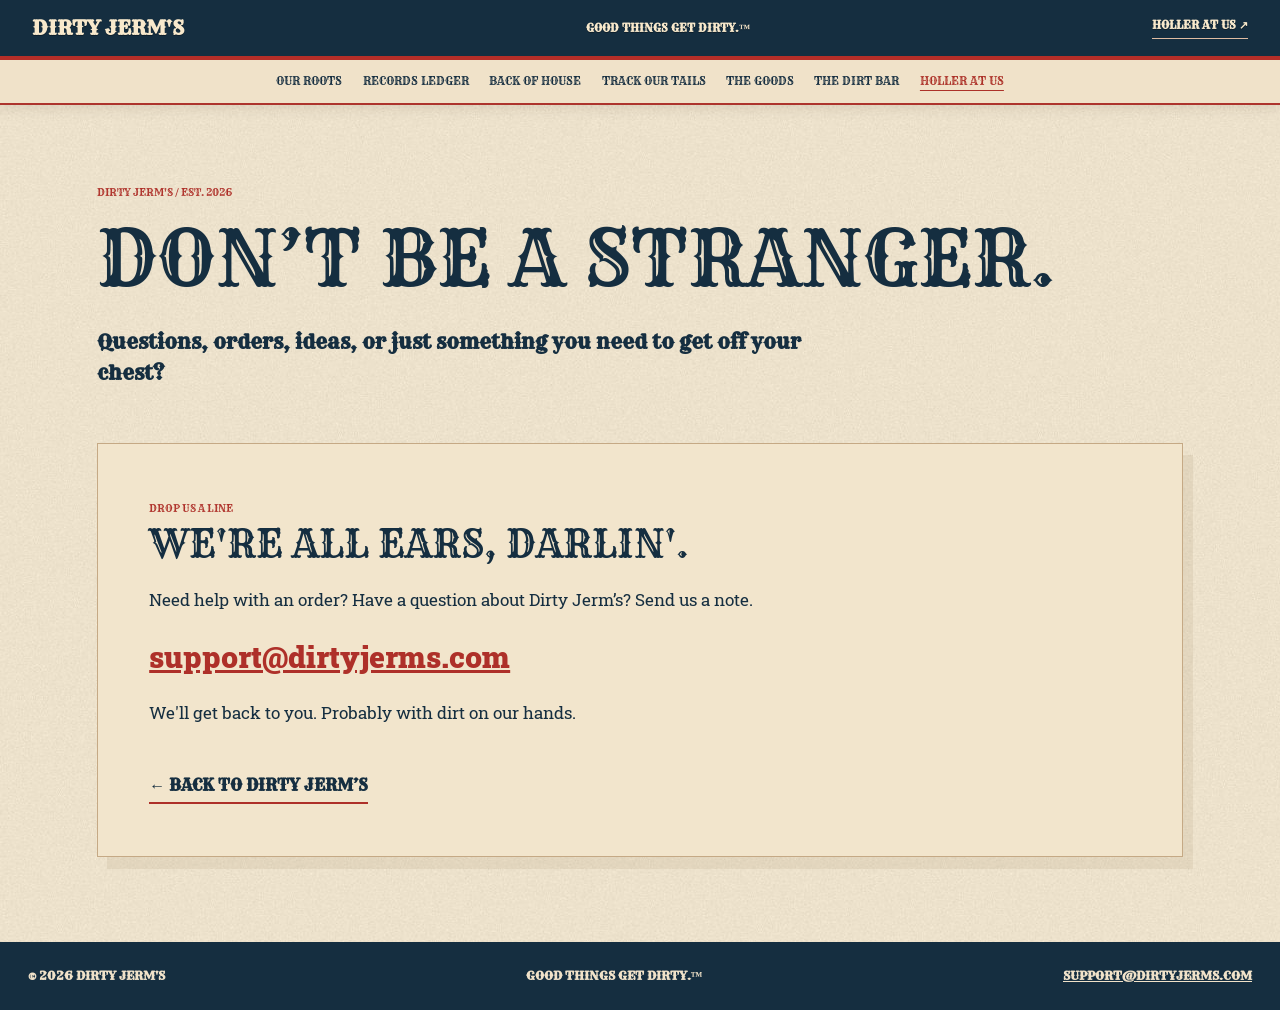
==== commit 738f905b: "Add files via upload" ====
--- a/contact.html
+++ b/contact.html
@@ -1,2 +1,2 @@
 <!DOCTYPE html>
-<html lang="en"><head><meta charset="utf-8"/><meta content="width=device-width,initial-scale=1" name="viewport"/><meta content="#142d3d" name="theme-color"/><meta content="Dirty Jerm's — plant care with grit, good trouble, and a little dirt under our nails." name="description"/><title>HOLLER AT US | Dirty Jerm's</title><link href="styles.css?v=launch-purchase-20261014" rel="stylesheet"/></head><body><header class="mast"><div class="mast-inner"><a class="brand-word" href="index.html">DIRTY JERM'S</a><span class="motto">GOOD THINGS GET DIRTY.™</span><a class="holler" href="contact.html">HOLLER AT US ↗</a></div></header><nav aria-label="Main navigation" class="site-nav"><a href="story.html">OUR ROOTS</a><a href="green-book.html">RECORDS LEDGER</a><a href="foundry.html">BACK OF HOUSE</a><a href="linkedin.html">TRACK OUR TAILS</a><a href="goods.html">THE MENU</a><a href="dirt-bar.html">THE DIRT BAR</a><a aria-current="page" href="contact.html">HOLLER AT US</a></nav><main><section class="page-hero"><span class="eyebrow">DIRTY JERM'S / EST. 2026</span><h1>DON’T BE A STRANGER.</h1><p>Questions, orders, ideas, or just something you need to get off your chest?</p></section><section class="page-body"><div class="sheet"><span class="eyebrow">DROP US A LINE</span><h2>WE'RE ALL EARS, DARLIN'.</h2><p>Need help with an order? Have a question about Dirty Jerm’s? Send us a note.</p><p><a href="mailto:support@dirtyjerms.com" style="font-weight:900;font-size:clamp(18px,3vw,30px);color:var(--red)">support@dirtyjerms.com</a></p><p>We'll get back to you. Probably with dirt on our hands.</p><a class="back" href="index.html">← BACK TO DIRTY JERM’S</a></div></section></main><footer class="footer"><span>© 2026 DIRTY JERM'S</span><span>GOOD THINGS GET DIRTY.™</span><a href="mailto:support@dirtyjerms.com">SUPPORT@DIRTYJERMS.COM</a></footer></body></html>+<html lang="en"><head><meta charset="utf-8"/><meta content="width=device-width,initial-scale=1" name="viewport"/><meta content="#142d3d" name="theme-color"/><meta content="Dirty Jerm's — plant care with grit, good trouble, and a little dirt under our nails." name="description"/><title>HOLLER AT US | Dirty Jerm's</title><link href="styles.css?v=launch-purchase-20261014" rel="stylesheet"/></head><body><header class="mast"><div class="mast-inner"><a class="brand-word" href="index.html">DIRTY JERM'S</a><span class="motto">GOOD THINGS GET DIRTY.™</span><a class="holler" href="contact.html">HOLLER AT US ↗</a></div></header><nav aria-label="Main navigation" class="site-nav"><a href="story.html">OUR ROOTS</a><a href="green-book.html">RECORDS LEDGER</a><a href="foundry.html">BACK OF HOUSE</a><a href="linkedin.html">TRACK OUR TAILS</a><a href="goods.html">THE GOODS</a><a href="dirt-bar.html">THE DIRT BAR</a><a aria-current="page" href="contact.html">HOLLER AT US</a></nav><main><section class="page-hero"><span class="eyebrow">DIRTY JERM'S / EST. 2026</span><h1>DON’T BE A STRANGER.</h1><p>Questions, orders, ideas, or just something you need to get off your chest?</p></section><section class="page-body"><div class="sheet"><span class="eyebrow">DROP US A LINE</span><h2>WE'RE ALL EARS, DARLIN'.</h2><p>Need help with an order? Have a question about Dirty Jerm’s? Send us a note.</p><p><a href="mailto:support@dirtyjerms.com" style="font-weight:900;font-size:clamp(18px,3vw,30px);color:var(--red)">support@dirtyjerms.com</a></p><p>We'll get back to you. Probably with dirt on our hands.</p><a class="back" href="index.html">← BACK TO DIRTY JERM’S</a></div></section></main><footer class="footer"><span>© 2026 DIRTY JERM'S</span><span>GOOD THINGS GET DIRTY.™</span><a href="mailto:support@dirtyjerms.com">SUPPORT@DIRTYJERMS.COM</a></footer></body></html>
--- a/styles.css
+++ b/styles.css
@@ -158,3 +158,34 @@
 .buy-filthy-rich{display:inline-flex;align-items:center;justify-content:center;margin-top:20px;padding:14px 22px;background:#923e35;color:#fff3d9!important;border:2px solid #572923;box-shadow:4px 5px 0 #1c3040;font-family:'Rye',Georgia,serif!important;font-size:clamp(15px,1.6vw,19px);line-height:1.3;text-align:center;text-decoration:none;transition:transform .15s ease,box-shadow .15s ease}
 .buy-filthy-rich:hover,.buy-filthy-rich:focus-visible{transform:translate(-2px,-2px);box-shadow:6px 7px 0 #1c3040;background:#762f2a}
 .purchase-note{font-family:'Roboto Slab',Georgia,serif!important;font-size:12px!important;letter-spacing:.07em;font-weight:800;color:#5b4337;margin-top:13px!important}
+
+/* Back of House — workshop content only */
+.boh-grid{display:grid;grid-template-columns:repeat(2,minmax(0,1fr));gap:18px;margin:30px 0}
+.boh-card{border:1px solid #c5a985;background:#ecdbbb;padding:clamp(18px,2.4vw,28px);border-top:5px solid var(--red)}
+.boh-card h3,.boh-brewing h3{font-size:clamp(21px,2.2vw,29px);line-height:1.35;margin:12px 0;font-family:'Rye',Georgia,serif}
+.boh-card p{font-size:15px;line-height:1.7;margin:0}
+.boh-brewing{padding:clamp(20px,3vw,34px);background:#e8d4b0;border:1px solid #c5a985}
+.boh-brewing p{margin-top:0}
+.boh-statuses{border-top:2px solid #aa8e68}
+.boh-status-row{display:flex;justify-content:space-between;align-items:center;gap:12px;padding:15px 0;border-bottom:1px solid #c5a985;font-size:14px}
+.boh-status-row strong{font-family:'Rye',Georgia,serif;font-weight:400}
+.boh-status-row span{font-weight:800;color:var(--red);font-size:12px;text-align:right}
+.boh-signoff{text-align:center!important;max-width:none!important;font-family:'Rye',Georgia,serif!important;font-size:clamp(19px,2.5vw,30px)!important;line-height:1.5!important;color:var(--red);padding:28px 0 6px}
+@media(max-width:680px){.boh-grid{grid-template-columns:1fr}.boh-status-row{align-items:flex-start;flex-direction:column;gap:5px}.boh-status-row span{text-align:left}}
+
+/* Dirt Bar: informational show cards, scoped to this page only */
+.dirtbar-grid{display:grid;grid-template-columns:repeat(2,minmax(0,1fr));gap:18px;margin:28px 0}
+.dirtbar-card{padding:22px;background:rgba(255,249,234,.65);border:1px solid rgba(68,46,34,.24);box-shadow:3px 4px 0 rgba(51,41,32,.08)}
+.dirtbar-card h3,.dirtbar-invite h3{margin:10px 0 12px;color:#82392e;line-height:1.15}
+.dirtbar-card p{margin-bottom:0}
+.dirtbar-invite{padding:25px;margin:24px 0;background:rgba(123,53,43,.08);border-top:3px solid #82392e;border-bottom:3px solid #82392e}
+.dirtbar-invite .action-link{display:inline-block;margin:12px 0}
+@media(max-width:700px){.dirtbar-grid{grid-template-columns:1fr}.dirtbar-card{padding:18px}}
+
+/* Records Ledger: public archive, ready for future entries */
+.ledger-feature{padding:clamp(22px,3vw,34px);margin-bottom:30px}.ledger-feature h2{margin-top:12px}.ledger-feature p{max-width:850px}
+.ledger-rule{height:2px;background:linear-gradient(90deg,var(--red),#c5a985 70%,transparent);margin:34px 0}
+.ledger-empty{margin:22px 0 30px;padding:28px;background:#e9d9bb;border:1px dashed #9b7859;text-align:center}.ledger-empty h3{font-size:clamp(21px,2.4vw,29px);margin:12px 0}.ledger-empty p{margin:0 auto;max-width:630px}.ledger-stamp{display:inline-block;color:var(--red);border:2px solid var(--red);padding:8px 14px;font:400 12px 'Rye',Georgia,serif;transform:rotate(-2deg)}
+.ledger-grid{display:grid;grid-template-columns:repeat(2,minmax(0,1fr));gap:18px}.ledger-panel{background:#efe0c4;border:1px solid #c6ad87;padding:25px}.ledger-panel h3{font-size:clamp(20px,2vw,27px);line-height:1.35;margin:14px 0}.ledger-panel p{font-size:16px}.ledger-small{display:inline-block;font-weight:800;font-size:11px;color:var(--red);letter-spacing:.06em;margin-top:10px}
+.ledger-seal{margin-top:32px;border:3px double var(--red);padding:20px;text-align:center;display:flex;flex-direction:column;gap:9px;color:var(--red)}.ledger-seal strong{font:400 clamp(21px,3vw,34px) 'Rye',Georgia,serif}.ledger-seal span{font-size:13px;font-weight:800;letter-spacing:.07em}.ledger-seal em{font-size:14px;font-weight:700;color:var(--ink);font-style:normal}
+@media(max-width:680px){.ledger-grid{grid-template-columns:1fr}.ledger-panel{padding:20px}}
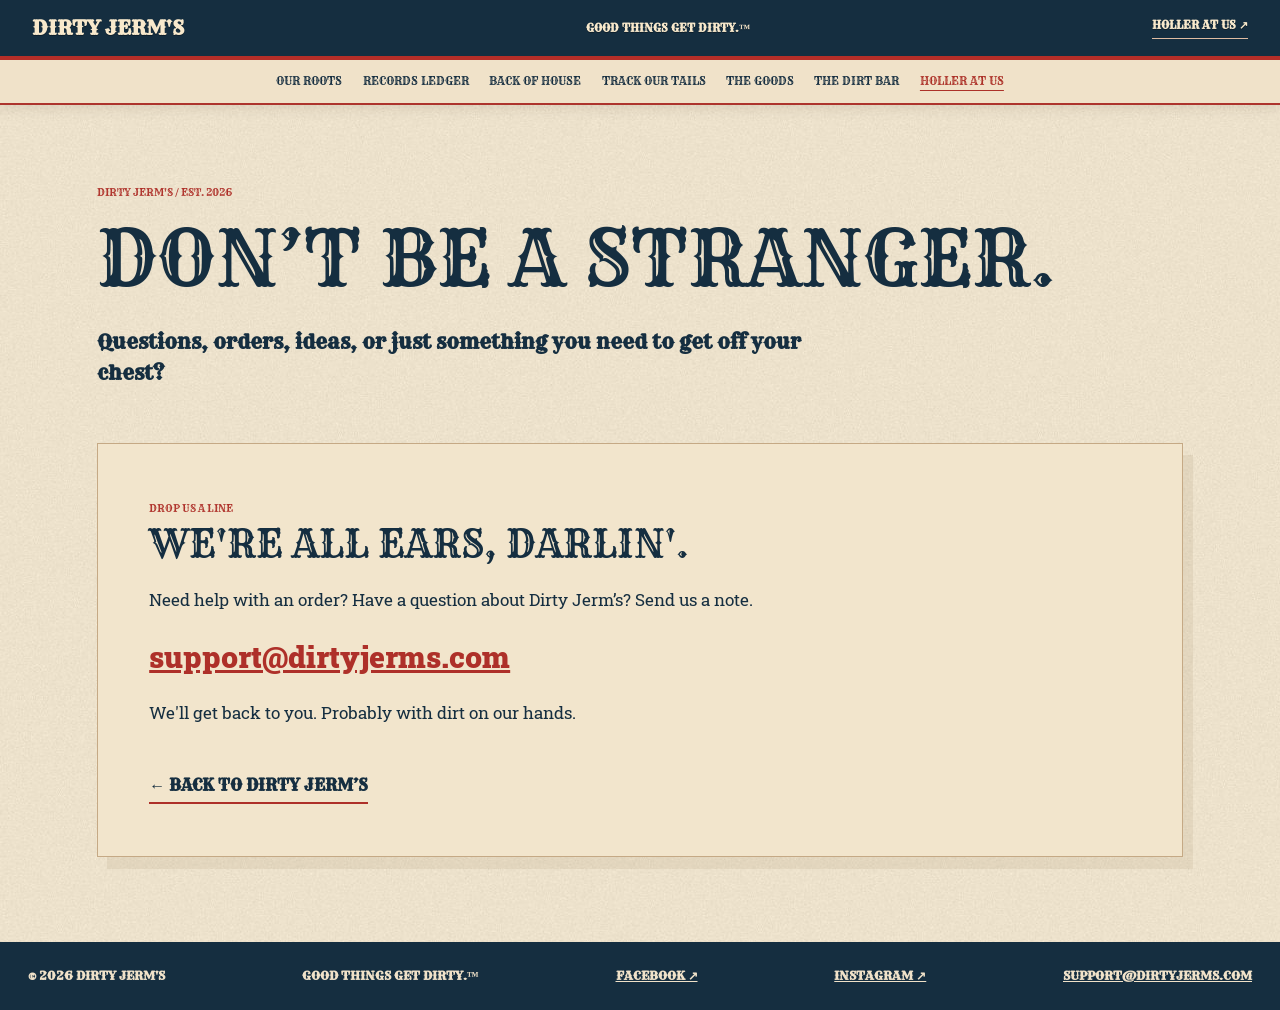
==== commit 2497ea83: "Add files via upload" ====
--- a/contact.html
+++ b/contact.html
@@ -1,2 +1,2 @@
 <!DOCTYPE html>
-<html lang="en"><head><meta charset="utf-8"/><meta content="width=device-width,initial-scale=1" name="viewport"/><meta content="#142d3d" name="theme-color"/><meta content="Dirty Jerm's — plant care with grit, good trouble, and a little dirt under our nails." name="description"/><title>HOLLER AT US | Dirty Jerm's</title><link href="styles.css?v=launch-purchase-20261014" rel="stylesheet"/></head><body><header class="mast"><div class="mast-inner"><a class="brand-word" href="index.html">DIRTY JERM'S</a><span class="motto">GOOD THINGS GET DIRTY.™</span><a class="holler" href="contact.html">HOLLER AT US ↗</a></div></header><nav aria-label="Main navigation" class="site-nav"><a href="story.html">OUR ROOTS</a><a href="green-book.html">RECORDS LEDGER</a><a href="foundry.html">BACK OF HOUSE</a><a href="linkedin.html">TRACK OUR TAILS</a><a href="goods.html">THE GOODS</a><a href="dirt-bar.html">THE DIRT BAR</a><a aria-current="page" href="contact.html">HOLLER AT US</a></nav><main><section class="page-hero"><span class="eyebrow">DIRTY JERM'S / EST. 2026</span><h1>DON’T BE A STRANGER.</h1><p>Questions, orders, ideas, or just something you need to get off your chest?</p></section><section class="page-body"><div class="sheet"><span class="eyebrow">DROP US A LINE</span><h2>WE'RE ALL EARS, DARLIN'.</h2><p>Need help with an order? Have a question about Dirty Jerm’s? Send us a note.</p><p><a href="mailto:support@dirtyjerms.com" style="font-weight:900;font-size:clamp(18px,3vw,30px);color:var(--red)">support@dirtyjerms.com</a></p><p>We'll get back to you. Probably with dirt on our hands.</p><a class="back" href="index.html">← BACK TO DIRTY JERM’S</a></div></section></main><footer class="footer"><span>© 2026 DIRTY JERM'S</span><span>GOOD THINGS GET DIRTY.™</span><a href="mailto:support@dirtyjerms.com">SUPPORT@DIRTYJERMS.COM</a></footer></body></html>+<html lang="en"><head><meta charset="utf-8"/><meta content="width=device-width,initial-scale=1" name="viewport"/><meta content="#142d3d" name="theme-color"/><meta content="Dirty Jerm's — plant care with grit, good trouble, and a little dirt under our nails." name="description"/><title>HOLLER AT US | Dirty Jerm's</title><link href="styles.css?v=launch-purchase-20261014" rel="stylesheet"/></head><body><header class="mast"><div class="mast-inner"><a class="brand-word" href="index.html">DIRTY JERM'S</a><span class="motto">GOOD THINGS GET DIRTY.™</span><a class="holler" href="contact.html">HOLLER AT US ↗</a></div></header><nav aria-label="Main navigation" class="site-nav"><a href="story.html">OUR ROOTS</a><a href="green-book.html">RECORDS LEDGER</a><a href="foundry.html">BACK OF HOUSE</a><a href="linkedin.html">TRACK OUR TAILS</a><a href="goods.html">THE GOODS</a><a href="dirt-bar.html">THE DIRT BAR</a><a aria-current="page" href="contact.html">HOLLER AT US</a></nav><main><section class="page-hero"><span class="eyebrow">DIRTY JERM'S / EST. 2026</span><h1>DON’T BE A STRANGER.</h1><p>Questions, orders, ideas, or just something you need to get off your chest?</p></section><section class="page-body"><div class="sheet"><span class="eyebrow">DROP US A LINE</span><h2>WE'RE ALL EARS, DARLIN'.</h2><p>Need help with an order? Have a question about Dirty Jerm’s? Send us a note.</p><p><a href="mailto:support@dirtyjerms.com" style="font-weight:900;font-size:clamp(18px,3vw,30px);color:var(--red)">support@dirtyjerms.com</a></p><p>We'll get back to you. Probably with dirt on our hands.</p><a class="back" href="index.html">← BACK TO DIRTY JERM’S</a></div></section></main><footer class="footer"><span>© 2026 DIRTY JERM'S</span><span>GOOD THINGS GET DIRTY.™</span><a href="https://www.facebook.com/profile.php?id=61595433569999" target="_blank" rel="noopener noreferrer" aria-label="Dirty Jerm’s on Facebook">FACEBOOK ↗</a><a href="https://www.instagram.com/dirtyjermsllc/" target="_blank" rel="noopener noreferrer" aria-label="Dirty Jerm’s on Instagram">INSTAGRAM ↗</a><a href="mailto:support@dirtyjerms.com">SUPPORT@DIRTYJERMS.COM</a></footer></body></html>
--- a/styles.css
+++ b/styles.css
@@ -189,3 +189,43 @@
 .ledger-grid{display:grid;grid-template-columns:repeat(2,minmax(0,1fr));gap:18px}.ledger-panel{background:#efe0c4;border:1px solid #c6ad87;padding:25px}.ledger-panel h3{font-size:clamp(20px,2vw,27px);line-height:1.35;margin:14px 0}.ledger-panel p{font-size:16px}.ledger-small{display:inline-block;font-weight:800;font-size:11px;color:var(--red);letter-spacing:.06em;margin-top:10px}
 .ledger-seal{margin-top:32px;border:3px double var(--red);padding:20px;text-align:center;display:flex;flex-direction:column;gap:9px;color:var(--red)}.ledger-seal strong{font:400 clamp(21px,3vw,34px) 'Rye',Georgia,serif}.ledger-seal span{font-size:13px;font-weight:800;letter-spacing:.07em}.ledger-seal em{font-size:14px;font-weight:700;color:var(--ink);font-style:normal}
 @media(max-width:680px){.ledger-grid{grid-template-columns:1fr}.ledger-panel{padding:20px}}
+
+/* Green Book archive entries only */
+.greenbook-archive-grid{display:grid;grid-template-columns:repeat(auto-fit,minmax(min(100%,215px),1fr));gap:20px;margin:25px 0 34px}
+.greenbook-archive-card{display:flex;flex-direction:column;gap:8px;padding:12px;background:#efe1c6;border:2px solid #654b36;box-shadow:4px 5px 0 rgba(40,30,20,.19);color:#172f3d;text-decoration:none;transition:transform .18s ease,box-shadow .18s ease}
+.greenbook-archive-card:hover,.greenbook-archive-card:focus-visible{transform:translateY(-4px);box-shadow:5px 9px 0 rgba(40,30,20,.22)}
+.greenbook-archive-card img{width:100%;height:auto;aspect-ratio:3/4;object-fit:contain;background:#d6b88a}
+.greenbook-archive-label{font-size:15px;font-weight:900;line-height:1.3;letter-spacing:.025em}
+.greenbook-archive-caption{font-size:13px;line-height:1.45}
+
+/* Archive thumbnail layout: compact previews, full artwork opens on click */
+.ledger-sheet .greenbook-archive-grid{display:grid;grid-template-columns:repeat(3,minmax(0,1fr));gap:18px}
+.ledger-sheet .greenbook-archive-card{min-width:0}
+.ledger-sheet .greenbook-archive-card img{display:block;width:100%;max-width:100%;height:auto;aspect-ratio:3/4;object-fit:contain}
+@media(max-width:850px){.ledger-sheet .greenbook-archive-grid{grid-template-columns:repeat(2,minmax(0,1fr))}}
+@media(max-width:520px){.ledger-sheet .greenbook-archive-grid{grid-template-columns:repeat(2,minmax(0,1fr));gap:10px}.ledger-sheet .greenbook-archive-card{padding:7px}.ledger-sheet .greenbook-archive-label{font-size:11px}.ledger-sheet .greenbook-archive-caption{font-size:11px}}
+
+/* 2026-10-15: Green Book archival presentation and consistent ranch palette */
+.ledger-sheet .ledger-feature{background:#eee0c5;border-left:6px solid #a62e25;color:#172f41}
+.ledger-sheet .ledger-feature h2{color:#172f41}
+.ledger-sheet .greenbook-archive-card{background:#f1e3ca;border-color:#73543c;color:#172f41;overflow:hidden}
+.ledger-sheet .greenbook-archive-card img{display:block;width:100%;height:auto;aspect-ratio:2/3;object-fit:cover;object-position:center;border:0;background:#e7cda3}
+.ledger-sheet .greenbook-archive-label{color:#a62e25}
+.ledger-sheet .greenbook-archive-caption{color:#172f41}
+
+/* Keep the added social footer link tidy on narrow screens. */
+.footer { flex-wrap: wrap; row-gap: 10px; }
+
+/* Mobile-only: improve wooden-sign spacing and social footer legibility. */
+@media(max-width:760px){
+ .shop .boardroom{gap:14px 12px}
+ .shop .sign{padding:12px 8px;min-width:0}
+ .shop .sign .burn{overflow-wrap:break-word;font-size:clamp(13px,3.25vw,19px)}
+ .shop .planter-center{padding-bottom:20px}
+ .shop .planter-center>.sign{margin-top:16px}
+ .quick-trails{gap:10px}
+ .quick-trails a{font-size:11px;text-align:center;max-width:100%}
+ .footer{justify-content:center;text-align:center;gap:12px 18px;padding:24px 16px}
+ .footer a{overflow-wrap:anywhere}
+}
+@media(max-width:390px){.quick-trails a{width:100%}}
